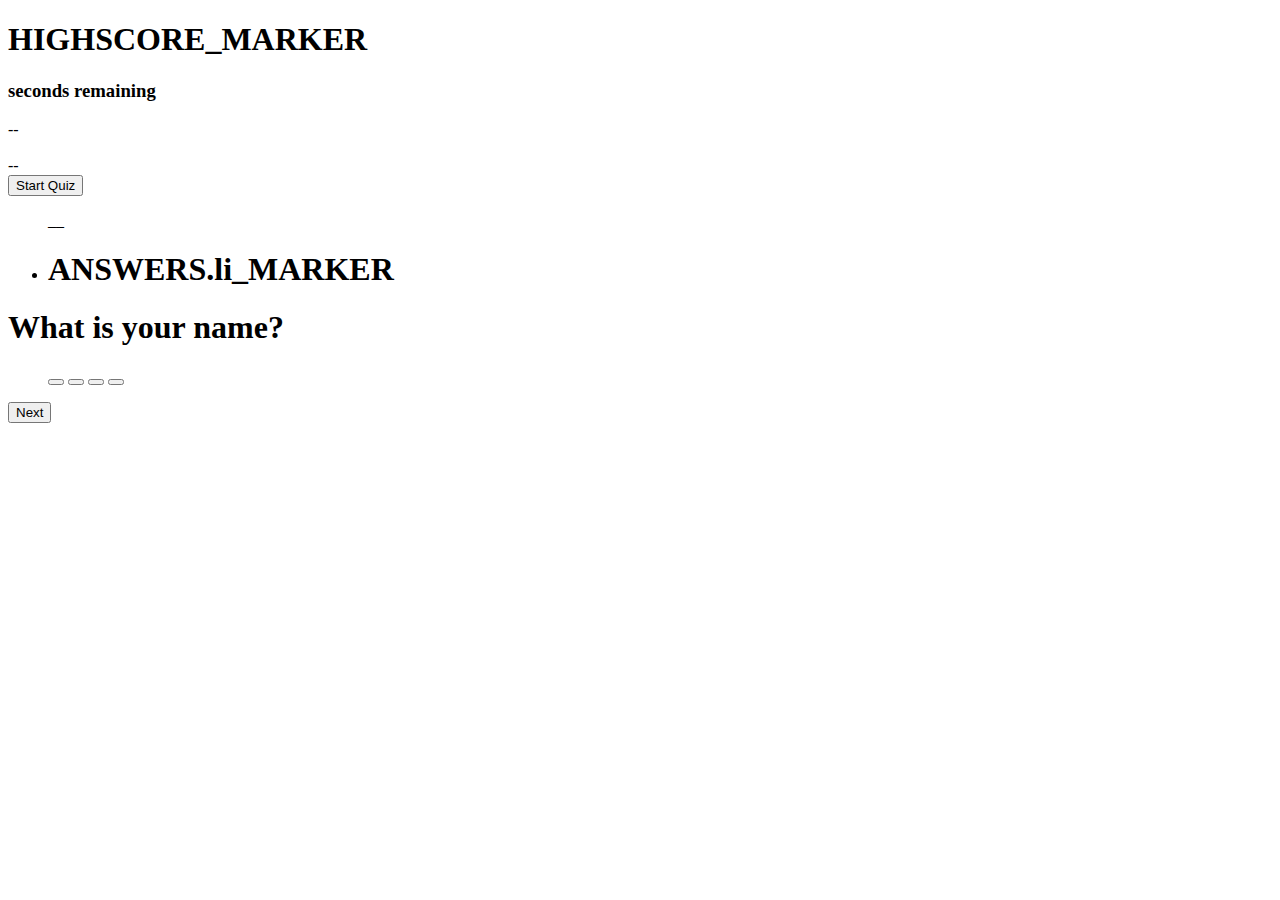
==== index.html @ 7d9a54f1 "initial" ====
<!DOCTYPE html>
<html lang="en">
<head>
    <meta charset="UTF-8">
    <meta http-equiv="X-UA-Compatible" content="IE=edge">
    <meta name="viewport" content="width=device-width, initial-scale=1.0">
    <title>Document</title>
    <!-- <link rel="stylesheet" type="text/css" href="./assets/CSS/styles.css"/> -->
</head>
<body>

    <header class="navigation">
       
        <div class="highscore-text"><h1>HIGHSCORE_MARKER</h1>
       
 
            <!-- <h1>TIMER_MARKER</h1> -->
                <div class = "timer-text">
                    <h3 class="time-out">seconds remaining</h3>
                    <div class="large-font timer-count">--</div>
                    <br>
                    <div class="timer-deduction">--</div>
              </div>

        </div> 

    </header>

    <container class="">
        <button class="startBtn" data-state="visible"> Start Quiz </button>
    </container>

    <main class="question-box" data-state="hidden">
        <div class="intructions">
            <ul> <div class="questions-text">__</div>

                <li class="answer-text"> <h1>ANSWERS.li_MARKER</h1>

            </li>

            </ul>
        </div>
        <div class="questions">
            <h1 class="qtitle">What is your name?</h1>
            <ol>
                <button class="answerBtn a1">
                </button>
                <button class="answerBtn a2">
                </button>
                <button class="answerBtn a3">
                </button>
                <button class="answerBtn a4">
                </button>
            </ol>
            <button class="nextQuestion"> Next </button>
        </div>

    </main>

    <script src="./assets/Script/script.js"></script>
</body>
</html>
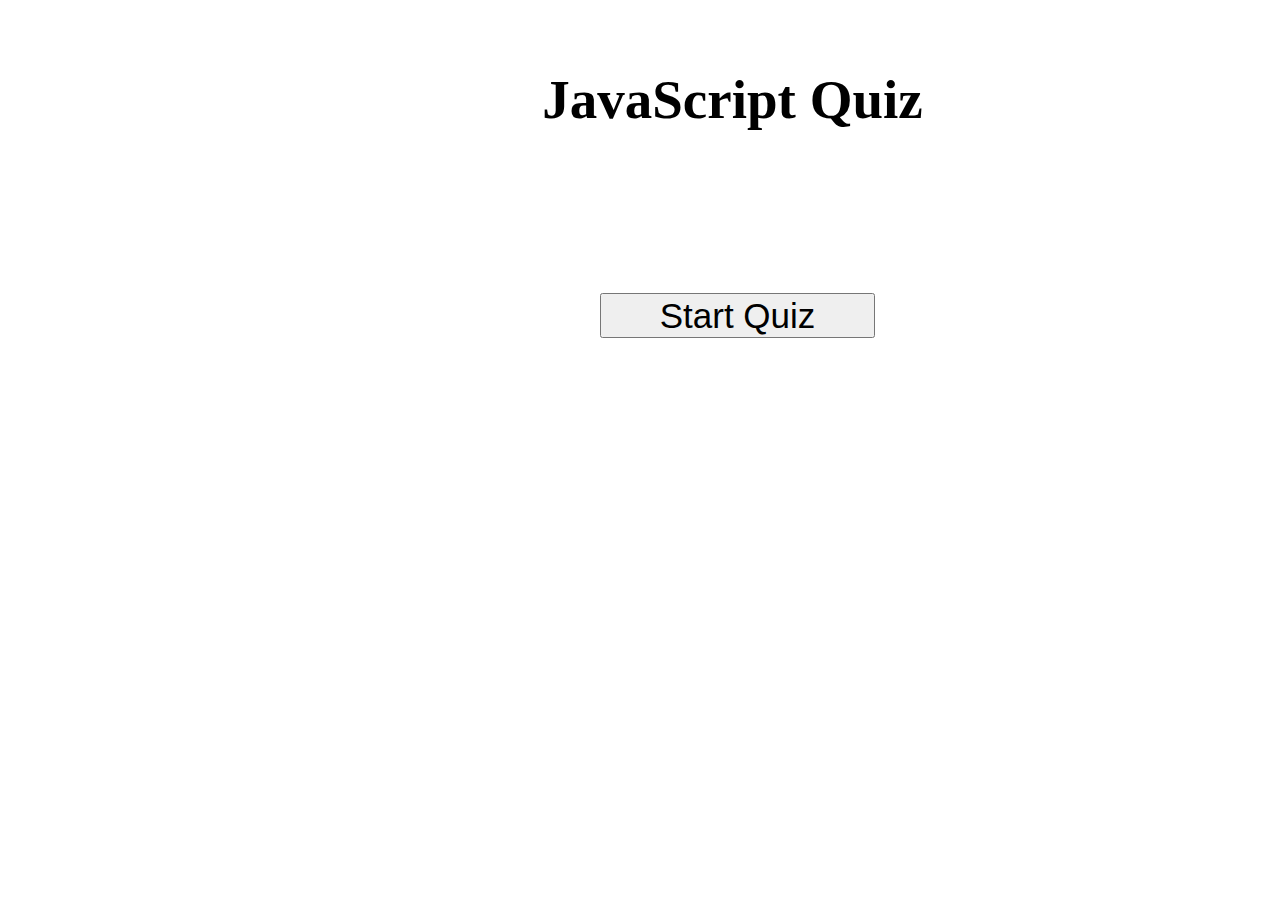
==== commit b01e6b6c: "CSS and Script Question update" ====
--- a/index.html
+++ b/index.html
@@ -5,7 +5,7 @@
     <meta http-equiv="X-UA-Compatible" content="IE=edge">
     <meta name="viewport" content="width=device-width, initial-scale=1.0">
     <title>Document</title>
-    <!-- <link rel="stylesheet" type="text/css" href="./assets/CSS/styles.css"/> -->
+    <link rel="stylesheet" type="text/css" href="./assets/CSS/styles.css"/>
 </head>
 <body>
 
@@ -26,9 +26,11 @@
 
     </header>
 
-    <container class="">
+    <div class="box1"> <h1>JavaScript Quiz</h1>
         <button class="startBtn" data-state="visible"> Start Quiz </button>
-    </container>
+    </div>
+        
+   
 
     <main class="question-box" data-state="hidden">
         <div class="intructions">
@@ -41,7 +43,7 @@
             </ul>
         </div>
         <div class="questions">
-            <h1 class="qtitle">What is your name?</h1>
+            <h1 class="qtitle">Quiz Questions</h1>
             <ol>
                 <button class="answerBtn a1">
                 </button>
@@ -56,6 +58,7 @@
         </div>
 
     </main>
+    
 
     <script src="./assets/Script/script.js"></script>
 </body>
--- a/assets/CSS/styles.css
+++ b/assets/CSS/styles.css
@@ -0,0 +1,36 @@
+*{
+    margin: 0 auto;
+}
+
+.box1 {
+    position: absolute;
+    margin-top: -120px;
+    margin-left: 0;
+    background-color: white;
+    height: 800px;
+    width: 1500px;
+}
+
+.box1 h1{
+    position: absolute;
+    margin-left: 33%;
+    margin-top: 5%;
+    display: flex;
+    justify-content: center;
+    height: 45px;
+    width: 475px;
+    font-size: 35px;
+    font-size: 55px;
+}
+
+
+.startBtn {
+    position: absolute;
+    margin-left: 40%;
+    margin-top: 20%;
+    display: flex;
+    justify-content: center;
+    height: 45px;
+    width: 275px;
+    font-size: 35px;
+}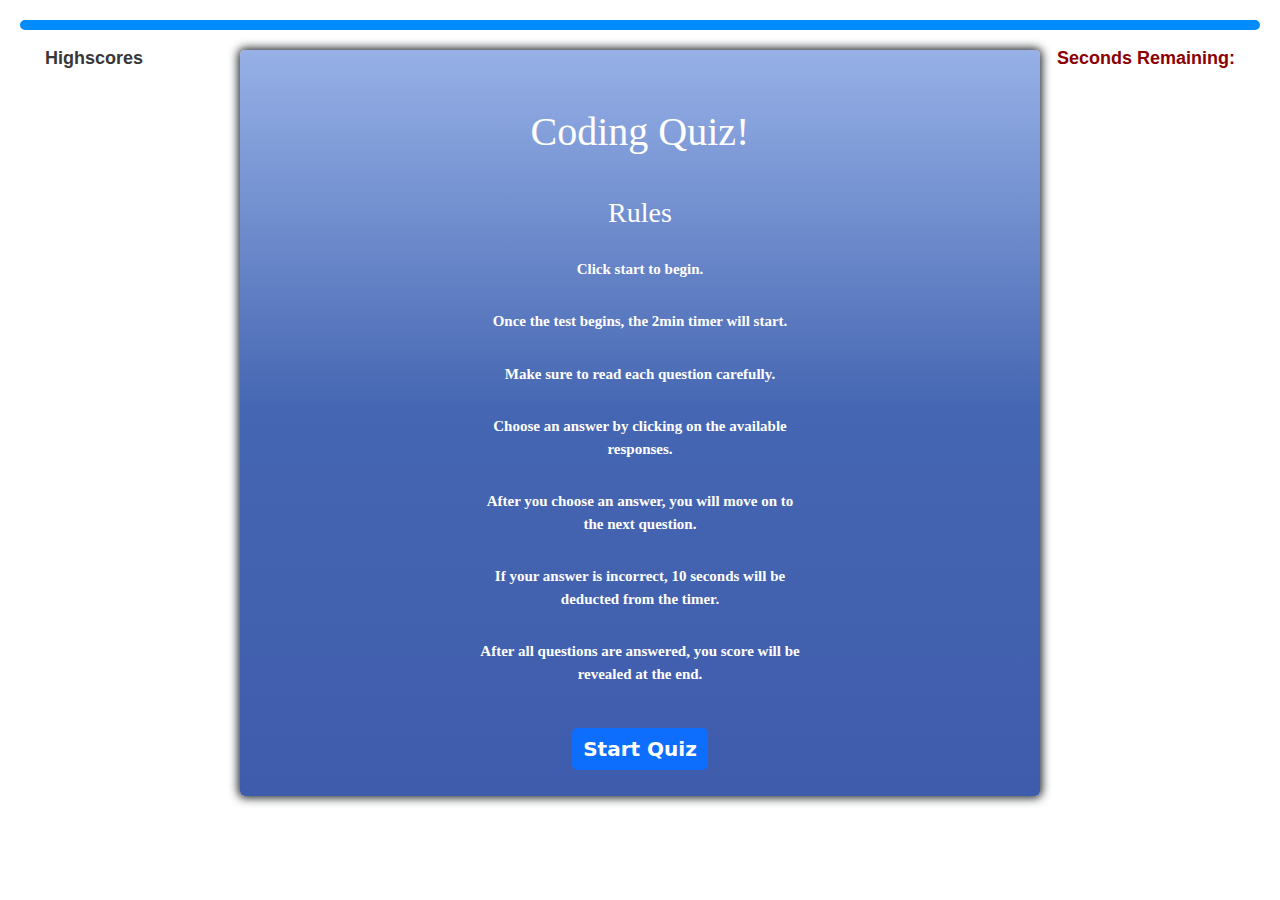
==== commit 375de192: "rework html, css, and js files" ====
--- a/index.html
+++ b/index.html
@@ -1,65 +1,169 @@
 <!DOCTYPE html>
 <html lang="en">
-<head>
-    <meta charset="UTF-8">
-    <meta http-equiv="X-UA-Compatible" content="IE=edge">
-    <meta name="viewport" content="width=device-width, initial-scale=1.0">
-    <title>Document</title>
-    <link rel="stylesheet" type="text/css" href="./assets/CSS/styles.css"/>
-</head>
-<body>
+  <head>
+    <meta charset="UTF-8" />
+    <meta name="viewport" content="width=device-width, initial-scale=1.0" />
+    <title>Coding Quiz!!</title>
+    <link rel="stylesheet"
+        href="https://cdn.jsdelivr.net/npm/bootstrap@5.0.2/dist/css/bootstrap.min.css"/>
+    <link rel="stylesheet" href="./assets/CSS/styles.css" />
+  </head>
 
-    <header class="navigation">
-       
-        <div class="highscore-text"><h1>HIGHSCORE_MARKER</h1>
-       
- 
-            <!-- <h1>TIMER_MARKER</h1> -->
-                <div class = "timer-text">
-                    <h3 class="time-out">seconds remaining</h3>
-                    <div class="large-font timer-count">--</div>
-                    <br>
-                    <div class="timer-deduction">--</div>
+  <body>
+    <header class="header-icons">
+      <a href="./data.html">Highscores</a>
+      <div id="timer">
+        <span>Seconds Remaining: </span><span id="counterId"></span>
+      </div>
+    </header>
+
+    <main>
+      <div class="container" id="quiz-title">
+        <div class="row">
+          <div class="col-12 col-lg-5 mx-auto p-3">
+            <h1>Coding Quiz!</h1>
+          </div>
+        </div>
+
+    <div class="row">
+        <div class="col-12 col-lg-6 mx-auto p-3">
+            <div class="rules-container">
+                <h3 class="rules-title" >Rules</h3>
+                <ul class="rules-list"> 
+                    <li class="rule"> Click start to begin.</li>
+                    <li class="rule"> Once the test begins, the 2min timer will start.</li>
+                    <li class="rule"> Make sure to read each question carefully.</li>
+                    <li class="rule"> Choose an answer by clicking on the available responses.</li>
+                    <li class="rule"> After you choose an answer, you will move on to the next question.</li>
+                    <li class="rule"> If your answer is incorrect, 10 seconds will be deducted from the timer.</li>
+                    <li class="rule"> After all questions are answered, you score will be revealed at the end.</li>
+                </ul>
+            </div>
+          </div>
+        </div>
+
+    <div class="row">
+          <div class="col-12 col-lg-6 mx-auto p-3">
+            <button class="btn btn-primary btn-lg" type="submit" id="startQuizBtn"> Start Quiz </button>
+          </div>
+        </div>
+    </div>
+
+    <div class="container" id="quizId">
+        <div class="row">
+          <div class="col-12 col-lg-6 mx-auto text-left p-3">
+                <h3 id="question"></h3>
+            </div>
+        </div>
+        <div class="row">
+          <div id="btn-grid" class="col-12 col-lg-6 mx-auto py-2">
+            <button
+              class="btn btn-dark btn-lg answer d-block mb-1"
+              value="0"
+              type="submit"
+            >
+              <span id="answer1"></span>
+            </button>
+            <button
+              class="btn btn-dark btn-lg answer d-block mb-1"
+              value="1"
+              type="submit"
+            >
+              <span id="answer2"></span>
+            </button>
+            <button
+              class="btn btn-dark btn-lg answer d-block mb-1"
+              value="2"
+              type="submit"
+            >
+              <span id="answer3"></span>
+            </button>
+            <button
+              class="btn btn-dark btn-lg answer d-block mb-1"
+              value="3"
+              type="submit"
+            >
+              <span id="answer4"></span>
+            </button>
+          </div>
+        </div>
+        <div class="row">
+          <div class="col-12 col-lg-6 mx-auto text-left py-1">
+            <hr id="resultId" />
+            <h3 class="result" id="correct">Correct!</h3>
+            <h3 class="result" id="wrong">Wrong!</h3>
+          </div>
+        </div>
+    </div>
+
+      <div class="container" id="endQuiz">
+        <div class="row">
+          <div class="col-12 col-lg-5 mx-auto text-left p-3">
+            <h3 id="end">End of Quiz!</h3>
+          </div>
+        </div>
+        <div class="row">
+          <div class="col-12 col-lg-6 mx-auto p-3 font-weight-bold text-left">
+            <span></span>Time Left: <span id="finalScore"></span>
+          </div>
+        </div>
+        <div class="row">
+          <div class="col-12 col-lg-6 mx-auto p-3">
+            <form class="form-inline" id="userName-form">
+              <div class="mb-2 text-left" style="width: 90px">
+                <label for="staticEnteruserNames" class="sr-only"
+                  >Enter initials:</label
+                >
+                <input
+                  type="text"
+                  readonly
+                  class="form-control-plaintext"
+                  id="staticEnteruserNames"
+                  value="Enter Initials Here:"
+                />
               </div>
 
-        </div> 
+              <div class="form-group mx-sm-3 mb-2">
+                <label for="userName-text" class="sr-only">User Initials</label>
+                <input
+                  type="text"
+                  class="form-control"
+                  id="userName-text"
+                  placeholder="Initials Here"
+                />
+              </div>
+              <button
+                type="submit"
+                class="btn btn-primary mb-2"
+                id="userName-text"
+              >
+                Submit
+              </button>
+            </form>
+            <div class="row">
+              <div
+                class="col-12 col-lg-6 mx-auto p-3 font-weight-bold text-left"
+                style="display: none"
+              >
+                <span>Users: </span><span id="userName-count">0</span>
+              </div>
+            </div>
 
-    </header>
+            <ul id="userName-list"></ul>
+          </div>
+        </div>
+      </div>
+    </main>
 
-    <div class="box1"> <h1>JavaScript Quiz</h1>
-        <button class="startBtn" data-state="visible"> Start Quiz </button>
-    </div>
-        
-   
-
-    <main class="question-box" data-state="hidden">
-        <div class="intructions">
-            <ul> <div class="questions-text">__</div>
-
-                <li class="answer-text"> <h1>ANSWERS.li_MARKER</h1>
-
-            </li>
-
-            </ul>
-        </div>
-        <div class="questions">
-            <h1 class="qtitle">Quiz Questions</h1>
-            <ol>
-                <button class="answerBtn a1">
-                </button>
-                <button class="answerBtn a2">
-                </button>
-                <button class="answerBtn a3">
-                </button>
-                <button class="answerBtn a4">
-                </button>
-            </ol>
-            <button class="nextQuestion"> Next </button>
-        </div>
-
-    </main>
-    
-
-    <script src="./assets/Script/script.js"></script>
-</body>
-</html>+    <script
+      src="https://code.jquery.com/jquery-3.5.1.slim.min.js"
+      integrity="sha384-DfXdz2htPH0lsSSs5nCTpuj/zy4C+OGpamoFVy38MVBnE+IbbVYUew+OrCXaRkfj"
+      crossorigin="anonymous"
+    ></script>
+    <script
+      src="https://cdn.jsdelivr.net/npm/bootstrap@5.0.2/dist/js/bootstrap.bundle.min.js" integrity="sha384-MrcW6ZMFYlzcLA8Nl+NtUVF0sA7MsXsP1UyJoMp4YLEuNSfAP+JcXn/tWtIaxVXM"
+      crossorigin="anonymous"
+    ></script>
+    <script src="quiz.js"></script>
+  </body>
+</html>
--- a/assets/CSS/styles.css
+++ b/assets/CSS/styles.css
@@ -1,36 +1,185 @@
-*{
-    margin: 0 auto;
+.clearfix {
+    overflow: auto;
 }
 
-.box1 {
-    position: absolute;
-    margin-top: -120px;
-    margin-left: 0;
-    background-color: white;
-    height: 800px;
-    width: 1500px;
+body {
+    background-color: rgb(255, 255, 255);
 }
 
-.box1 h1{
-    position: absolute;
-    margin-left: 33%;
-    margin-top: 5%;
-    display: flex;
+header {
+    margin: 20px;
+    display: block;
+}
+
+.header-icons {
+    border: rgb(0, 140, 255) solid 5px;
+    border-radius: 7px;
+}
+
+h1 {
+    color: white;
+    font-family: 'Times New Roman', Times, serif;
+}
+
+h3 {
+    color: white;
+    font-family: 'Times New Roman', Times, serif;
+}
+
+a {
+    color: rgb(56, 55, 55);
+    font-family: sans-serif;
+    font-size: large;
+    font-weight: bold;
+    width: 50%;
+    text-decoration: none;
+    float: left;
+    padding: 20px;
+}
+
+#timer {
+    color: darkred;
+    font-family: sans-serif;
+    font-size: large;
+    font-weight: bold;
+    text-align: right;
+    width: 50%;
+    float: right;
+    padding: 20px;
+}
+
+main {
+    text-align: center;
+}
+
+#welcomeId {
+    display: inline-block;
+}
+
+.rules-container {
+    height: 500px;
+}
+
+.rules-container li {
+    font-size: 15px;
+    font-weight: bold;
+   
+    color: white;
+    padding: 15px;
+    font-family: Georgia, 'Times New Roman', Times, serif;
+}
+
+.container {
+    width: 800px;
+    max-width: 80%;
+    background-color: rgb(181, 179, 182);
+    border-radius: 5px;
+    padding: 10px;
+    box-shadow: 0 0 10px 2px;
+}
+
+#btn-grid {
+  
     justify-content: center;
-    height: 45px;
-    width: 475px;
-    font-size: 35px;
-    font-size: 55px;
+    
+    gap: 10px;
+    margin: 10px;
+    
+}
+
+.btn {
+    border: 1px solid red 100%, 30%;
+    justify-content: center;
+    border-radius: 5px;
+    padding: 5px 10px;
+    color: white;
+    font-weight: bold;
+
+}
+
+#quizId {
+    display: none;
+}
+
+#endQuiz {
+    padding-top: 20px;
+    display: none;
+    
+}
+
+#highScores {
+    margin-top: 30px;
+}
+
+#highScoresList {
+    background-color: lightgray;
 }
 
 
-.startBtn {
-    position: absolute;
-    margin-left: 40%;
-    margin-top: 20%;
-    display: flex;
-    justify-content: center;
-    height: 45px;
-    width: 275px;
-    font-size: 35px;
+#resultId {
+    display: none;
+}
+
+.result {
+    font-style: italic;
+    font-weight: 300;
+}
+
+#correct {
+    display: none;
+    color: rgb(4, 226, 4);
+    font-weight: bold;
+}
+
+#wrong {
+    display: none;
+    color: red;
+    font-weight: bold;
+}
+
+#initial-count {
+    display: inline-block;
+}
+
+#counterId {
+    color: red;
+    font-weight: bold;
+}
+
+#initial-list {
+    display: inline-block;
+}
+
+ul {
+    list-style-type: none;
+    padding: 0;
+}
+
+ul {
+    height: 40px;
+    margin-top: 5px;
+    margin-bottom: 5px;
+    padding: 5px;
+    font-size: 25px;
+    line-height: 1.5;
+}
+
+.container {
+    margin: 0 auto;
+    background: rgb(7,6,92);
+    background: linear-gradient(0deg, rgba(7,6,92,1) 0%, rgba(9,9,121,1) 0%, rgba(51,74,161,1) 0%, rgba(63,92,172,1) 0%, rgba(69,102,178,1) 52%, rgba(151,177,231,1) 100%);
+    max-height: fit-content;
+}
+
+.btn:focus {
+    outline: none;
+}
+
+.answer:focus {
+    outline: none;
+
+}
+
+.answer:active {
+    outline: none;
 }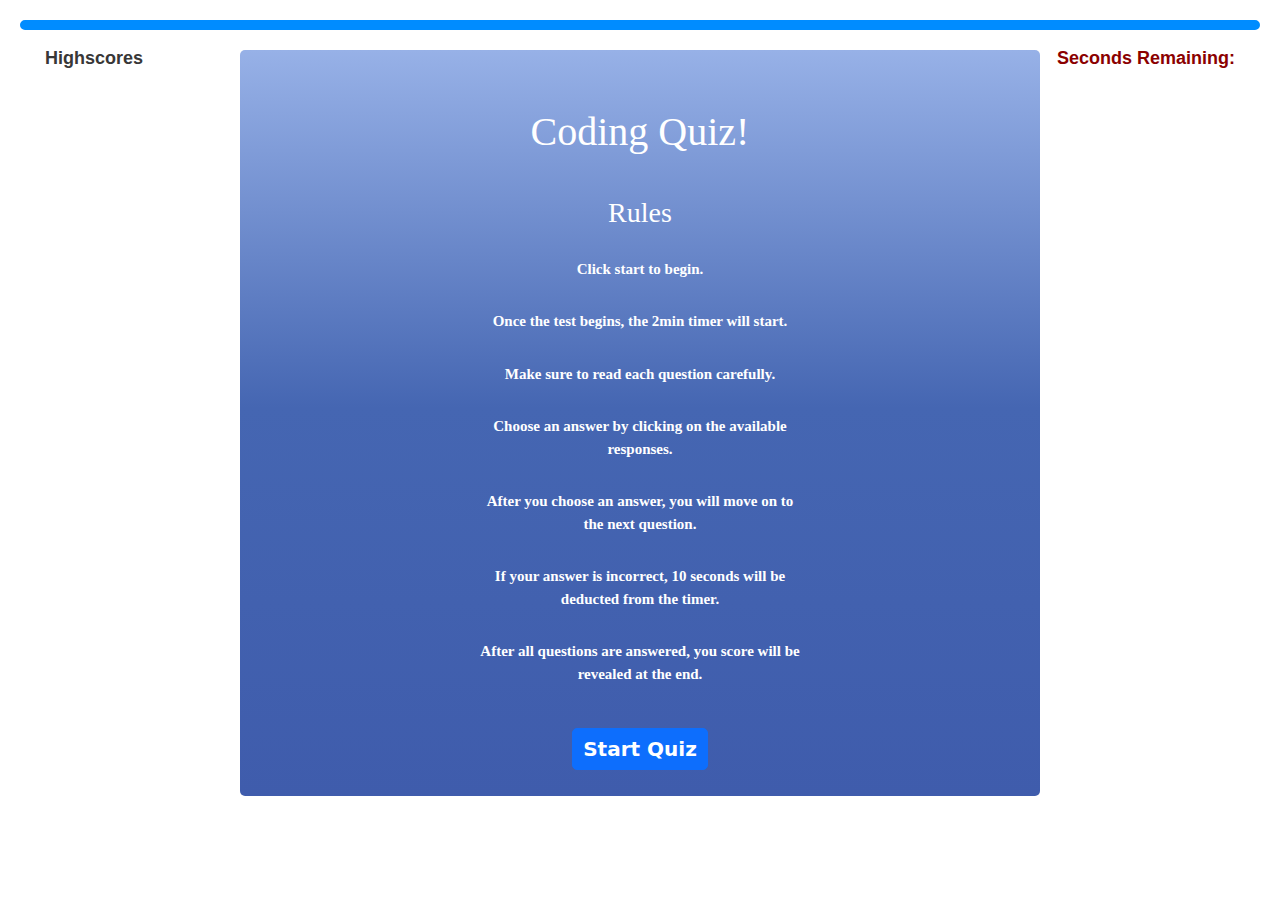
==== commit d2119294: "rework html, css, and js files" ====
--- a/index.html
+++ b/index.html
@@ -164,6 +164,6 @@
       src="https://cdn.jsdelivr.net/npm/bootstrap@5.0.2/dist/js/bootstrap.bundle.min.js" integrity="sha384-MrcW6ZMFYlzcLA8Nl+NtUVF0sA7MsXsP1UyJoMp4YLEuNSfAP+JcXn/tWtIaxVXM"
       crossorigin="anonymous"
     ></script>
-    <script src="quiz.js"></script>
+    <script src="./Script/quiz.js"></script>
   </body>
 </html>
--- a/assets/CSS/styles.css
+++ b/assets/CSS/styles.css
@@ -75,7 +75,6 @@
     background-color: rgb(181, 179, 182);
     border-radius: 5px;
     padding: 10px;
-    box-shadow: 0 0 10px 2px;
 }
 
 #btn-grid {
